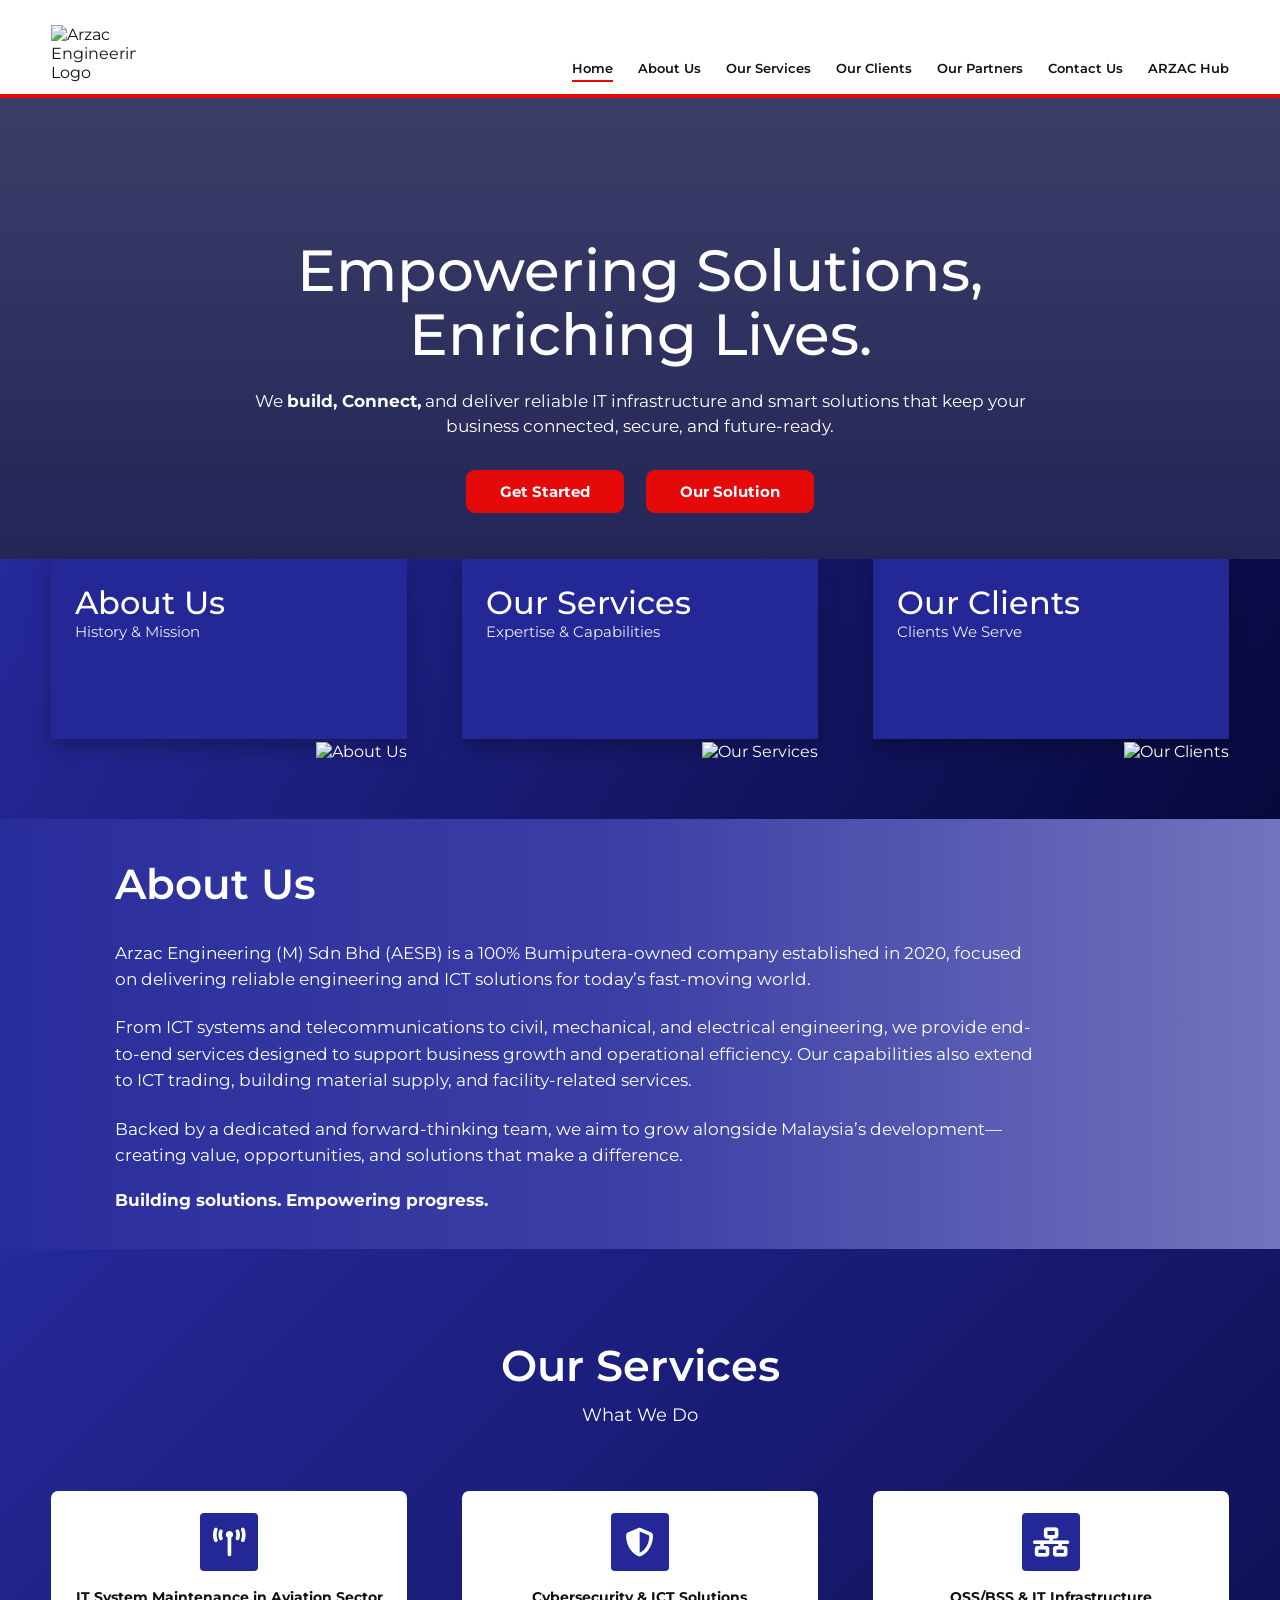
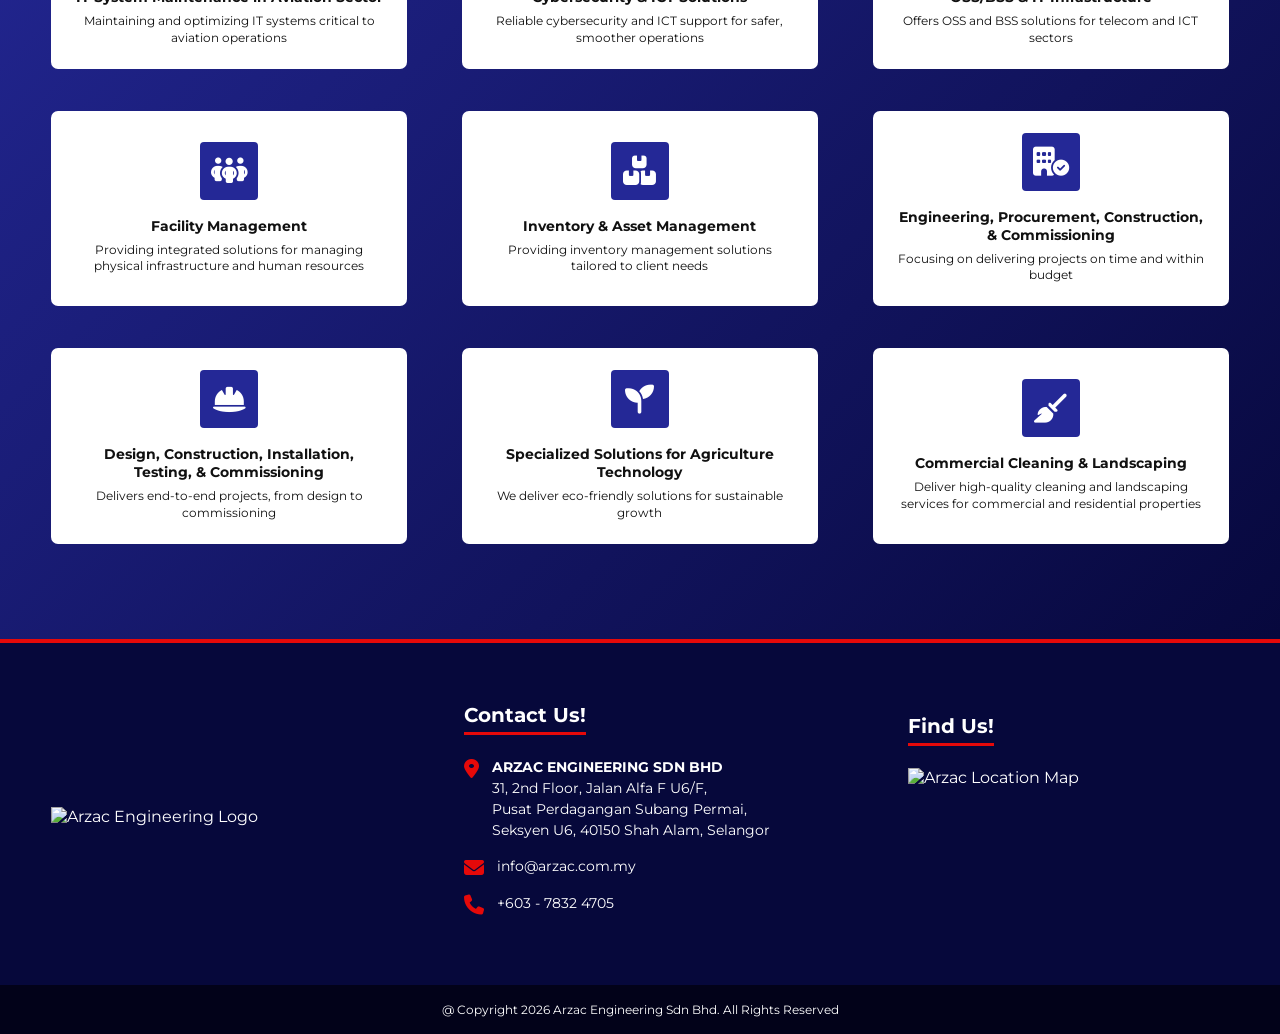
==== index.html @ a100c5b9 "first push" ====
<!DOCTYPE html>
<html lang="en">
<head>
  <meta charset="UTF-8" />
  <meta name="viewport" content="width=device-width, initial-scale=1.0" />
  <title>Arzac Engineering | Home</title>

  <link rel="stylesheet" href="css/style.css" />

  <link
    rel="stylesheet"
    href="https://cdnjs.cloudflare.com/ajax/libs/font-awesome/6.5.1/css/all.min.css"
  />
</head>

<body>
  <!-- Header -->
  <header class="header">
    <div class="container nav-container">
      <a href="index.html" class="logo">
        <img src="images/logo.png" alt="Arzac Engineering Logo" />
      </a>

      <nav class="navbar" id="navbar">
        <a href="index.html" class="active">Home</a>
        <a href="about.html">About Us</a>
        <a href="services.html">Our Services</a>
        <a href="clients.html">Our Clients</a>
        <a href="partners.html">Our Partners</a>
        <a href="contact.html">Contact Us</a>
        <a href="hub.html">ARZAC Hub</a>
      </nav>

      <button class="menu-toggle" id="menuToggle">
        <i class="fa-solid fa-bars"></i>
      </button>
    </div>
  </header>

  <!-- Main -->
  <main>
    <!-- Hero -->
    <section class="hero">
      <div class="hero-overlay">
        <h1>Empowering Solutions,<br />Enriching Lives.</h1>
        <p>
          We <strong>build, Connect,</strong> and deliver reliable IT infrastructure
          and smart solutions that keep your business connected, secure, and
          future-ready.
        </p>

        <div class="hero-buttons">
          <a href="#about" class="btn btn-red">Get Started</a>
          <a href="#services" class="btn btn-red">Our Solution</a>
        </div>
      </div>
    </section>

    <!-- Quick Cards -->
    <section class="quick-cards">
      <div class="container quick-card-grid">
        <a href="#about" class="quick-card">
          <div>
            <h3>About Us</h3>
            <p>History & Mission</p>
          </div>
          <img src="images/about-card.png" alt="About Us" />
        </a>

        <a href="#services" class="quick-card">
          <div>
            <h3>Our Services</h3>
            <p>Expertise & Capabilities</p>
          </div>
          <img src="images/services-card.png" alt="Our Services" />
        </a>

        <a href="clients.html" class="quick-card">
          <div>
            <h3>Our Clients</h3>
            <p>Clients We Serve</p>
          </div>
          <img src="images/clients-card.png" alt="Our Clients" />
        </a>
      </div>
    </section>

    <!-- About -->
    <section class="about-section" id="about">
      <div class="about-content">
        <h2>About Us</h2>

        <p>
          Arzac Engineering (M) Sdn Bhd (AESB) is a 100% Bumiputera-owned
          company established in 2020, focused on delivering reliable engineering
          and ICT solutions for today’s fast-moving world.
        </p>

        <p>
          From ICT systems and telecommunications to civil, mechanical, and
          electrical engineering, we provide end-to-end services designed to
          support business growth and operational efficiency. Our capabilities
          also extend to ICT trading, building material supply, and
          facility-related services.
        </p>

        <p>
          Backed by a dedicated and forward-thinking team, we aim to grow
          alongside Malaysia’s development—creating value, opportunities, and
          solutions that make a difference.
        </p>

        <strong>Building solutions. Empowering progress.</strong>
      </div>
    </section>

    <!-- Services -->
    <section class="services-section" id="services">
      <div class="container">
        <div class="section-title">
          <h2>Our Services</h2>
          <p>What We Do</p>
        </div>

        <div class="services-grid">
          <div class="service-card">
            <i class="fa-solid fa-tower-broadcast"></i>
            <h4>IT System Maintenance in Aviation Sector</h4>
            <p>Maintaining and optimizing IT systems critical to aviation operations</p>
          </div>

          <div class="service-card">
            <i class="fa-solid fa-shield-halved"></i>
            <h4>Cybersecurity & ICT Solutions</h4>
            <p>Reliable cybersecurity and ICT support for safer, smoother operations</p>
          </div>

          <div class="service-card">
            <i class="fa-solid fa-network-wired"></i>
            <h4>OSS/BSS & IT Infrastructure</h4>
            <p>Offers OSS and BSS solutions for telecom and ICT sectors</p>
          </div>

          <div class="service-card">
            <i class="fa-solid fa-people-group"></i>
            <h4>Facility Management</h4>
            <p>Providing integrated solutions for managing physical infrastructure and human resources</p>
          </div>

          <div class="service-card">
            <i class="fa-solid fa-boxes-stacked"></i>
            <h4>Inventory & Asset Management</h4>
            <p>Providing inventory management solutions tailored to client needs</p>
          </div>

          <div class="service-card">
            <i class="fa-solid fa-building-circle-check"></i>
            <h4>Engineering, Procurement, Construction, & Commissioning</h4>
            <p>Focusing on delivering projects on time and within budget</p>
          </div>

          <div class="service-card">
            <i class="fa-solid fa-helmet-safety"></i>
            <h4>Design, Construction, Installation, Testing, & Commissioning</h4>
            <p>Delivers end-to-end projects, from design to commissioning</p>
          </div>

          <div class="service-card">
            <i class="fa-solid fa-seedling"></i>
            <h4>Specialized Solutions for Agriculture Technology</h4>
            <p>We deliver eco-friendly solutions for sustainable growth</p>
          </div>

          <div class="service-card">
            <i class="fa-solid fa-broom"></i>
            <h4>Commercial Cleaning & Landscaping</h4>
            <p>Deliver high-quality cleaning and landscaping services for commercial and residential properties</p>
          </div>
        </div>
      </div>
    </section>
  </main>

  <!-- Footer -->
  <footer class="footer">
    <div class="footer-top"></div>

    <div class="container footer-grid">
      <div class="footer-logo">
        <img src="images/footer-logo.png" alt="Arzac Engineering Logo" />
      </div>

      <div class="footer-contact">
        <h3>Contact Us!</h3>

        <p>
          <i class="fa-solid fa-location-dot"></i>
          <span>
            <strong>ARZAC ENGINEERING SDN BHD</strong><br />
            31, 2nd Floor, Jalan Alfa F U6/F,<br />
            Pusat Perdagangan Subang Permai,<br />
            Seksyen U6, 40150 Shah Alam, Selangor
          </span>
        </p>

        <p>
          <i class="fa-solid fa-envelope"></i>
          <span>info@arzac.com.my</span>
        </p>

        <p>
          <i class="fa-solid fa-phone"></i>
          <span>+603 - 7832 4705</span>
        </p>
      </div>

      <div class="footer-map">
        <h3>Find Us!</h3>
        <img src="images/map.png" alt="Arzac Location Map" />
      </div>
    </div>

    <div class="copyright">
      @ Copyright 2026 Arzac Engineering Sdn Bhd. All Rights Reserved
    </div>
  </footer>

  <script src="js/main.js"></script>
</body>
</html>
---- css/style.css ----
@import url("https://fonts.googleapis.com/css2?family=Montserrat:wght@300;400;500;600;700;800&display=swap");

:root {
  --navy: #06083b;
  --blue: #242896;
  --blue-light: #2f34a8;
  --red: #e50909;
  --white: #ffffff;
  --text-dark: #111111;
}

* {
  margin: 0;
  padding: 0;
  box-sizing: border-box;
}

html {
  scroll-behavior: smooth;
}

body {
  font-family: "Montserrat", sans-serif;
  background: #ffffff;
  color: var(--text-dark);
}

a {
  text-decoration: none;
  color: inherit;
}

img {
  max-width: 100%;
  display: block;
}

.container {
  width: min(1180px, 92%);
  margin: 0 auto;
}

/* Header */
.header {
  background: #ffffff;
  padding: 25px 0 12px;
  position: sticky;
  top: 0;
  z-index: 1000;
}

.nav-container {
  display: flex;
  align-items: flex-end;
  justify-content: space-between;
}

.logo img {
  width: 85px;
}

.navbar {
  display: flex;
  gap: 25px;
  align-items: center;
}

.navbar a {
  font-size: 13px;
  font-weight: 600;
  color: #111;
  border-bottom: 2px solid transparent;
  padding-bottom: 4px;
}

.navbar a:hover,
.navbar a.active {
  border-bottom-color: var(--red);
}

.menu-toggle {
  display: none;
  background: none;
  border: none;
  font-size: 26px;
  cursor: pointer;
}

/* Hero */
.hero {
  min-height: 560px;
  background:
    linear-gradient(rgba(5, 8, 63, 0.78), rgba(5, 8, 63, 0.9)),
    url("../images/hero-bg.jpg") center/cover no-repeat;
  border-top: 4px solid var(--red);
  display: flex;
  align-items: center;
  justify-content: center;
  text-align: center;
  color: var(--white);
}

.hero h1 {
  font-size: clamp(34px, 5vw, 58px);
  line-height: 1.1;
  font-weight: 500;
  margin-bottom: 22px;
}

.hero p {
  max-width: 780px;
  margin: 0 auto 30px;
  font-size: 17px;
  line-height: 1.5;
}

.hero-buttons {
  display: flex;
  justify-content: center;
  gap: 22px;
  flex-wrap: wrap;
}

.btn {
  padding: 12px 34px;
  border-radius: 9px;
  font-weight: 700;
  font-size: 15px;
  transition: 0.3s ease;
}

.btn-red {
  background: var(--red);
  color: var(--white);
}

.btn-red:hover {
  transform: translateY(-3px);
  box-shadow: 0 8px 20px rgba(229, 9, 9, 0.35);
}

/* Quick Cards */
.quick-cards {
  background: linear-gradient(120deg, #25299a, #07083d);
  margin-top: -95px;
  padding-bottom: 80px;
}

.quick-card-grid {
  display: grid;
  grid-template-columns: repeat(3, 1fr);
  gap: 55px;
}

.quick-card {
  height: 180px;
  background: var(--blue);
  color: var(--white);
  padding: 24px;
  position: relative;
  overflow: visible;
  box-shadow: 0 10px 18px rgba(0, 0, 0, 0.25);
  transition: 0.3s ease;
}

.quick-card:hover {
  transform: translateY(-8px);
}

.quick-card h3 {
  font-size: 32px;
  font-weight: 500;
}

.quick-card p {
  font-size: 15px;
  opacity: 0.9;
}

.quick-card img {
  position: absolute;
  right: 0;
  bottom: -22px;
  max-height: 120px;
}

/* About */
.about-section {
  min-height: 430px;
  color: var(--white);
  background:
    linear-gradient(90deg, rgba(37, 41, 154, 0.98) 0%, rgba(37, 41, 154, 0.9) 48%, rgba(37, 41, 154, 0.65) 100%),
    url("../images/about-bg.jpg") center/cover no-repeat;
  display: flex;
  align-items: center;
}

.about-content {
  width: min(1050px, 88%);
  margin: 0 auto;
}

.about-content h2 {
  font-size: 42px;
  font-weight: 600;
  margin-bottom: 30px;
}

.about-content p {
  max-width: 920px;
  font-size: 17px;
  line-height: 1.55;
  margin-bottom: 22px;
}

.about-content strong {
  font-size: 17px;
}

/* Services */
.services-section {
  background: linear-gradient(135deg, #25299a 0%, #07083d 100%);
  color: var(--white);
  padding: 90px 0 95px;
}

.section-title {
  text-align: center;
  margin-bottom: 65px;
}

.section-title h2 {
  font-size: 43px;
  font-weight: 600;
  margin-bottom: 12px;
}

.section-title p {
  font-size: 18px;
}

.services-grid {
  display: grid;
  grid-template-columns: repeat(3, 1fr);
  gap: 42px 55px;
}

.service-card {
  background: var(--white);
  color: #111;
  min-height: 155px;
  border-radius: 7px;
  padding: 22px 24px;
  text-align: center;
  display: flex;
  flex-direction: column;
  align-items: center;
  justify-content: center;
  transition: 0.3s ease;
}

.service-card:hover {
  transform: translateY(-8px);
  box-shadow: 0 14px 28px rgba(0, 0, 0, 0.25);
}

.service-card i {
  width: 58px;
  height: 58px;
  background: var(--blue);
  color: var(--white);
  font-size: 29px;
  border-radius: 4px;
  display: grid;
  place-items: center;
  margin-bottom: 17px;
}

.service-card h4 {
  font-size: 14px;
  font-weight: 700;
  margin-bottom: 7px;
}

.service-card p {
  font-size: 12px;
  line-height: 1.4;
}

/* Footer */
.footer {
  background: var(--navy);
  color: var(--white);
}

.footer-top {
  height: 4px;
  background: var(--red);
}

.footer-grid {
  padding: 60px 0 55px;
  display: grid;
  grid-template-columns: 1.1fr 1.2fr 1fr;
  gap: 60px;
  align-items: center;
}

.footer-logo img {
  width: 230px;
}

.footer h3 {
  font-size: 20px;
  margin-bottom: 22px;
  display: inline-block;
  border-bottom: 3px solid var(--red);
  padding-bottom: 5px;
}

.footer-contact p {
  display: flex;
  align-items: flex-start;
  gap: 13px;
  font-size: 14px;
  line-height: 1.5;
  margin-bottom: 15px;
}

.footer-contact i {
  color: var(--red);
  font-size: 20px;
  margin-top: 2px;
}

.footer-map img {
  width: 280px;
  height: 150px;
  object-fit: cover;
}

.copyright {
  background: #020219;
  text-align: center;
  padding: 17px;
  font-size: 12px;
}

/* Responsive */
@media (max-width: 992px) {
  .navbar {
    position: absolute;
    top: 95px;
    right: 4%;
    background: #ffffff;
    width: 260px;
    flex-direction: column;
    align-items: flex-start;
    padding: 25px;
    box-shadow: 0 10px 25px rgba(0, 0, 0, 0.2);
    display: none;
  }

  .navbar.show {
    display: flex;
  }

  .menu-toggle {
    display: block;
  }

  .quick-card-grid,
  .services-grid,
  .footer-grid {
    grid-template-columns: 1fr;
  }

  .quick-cards {
    margin-top: 0;
    padding: 50px 0;
  }

  .quick-card {
    height: 170px;
  }

  .footer-grid {
    text-align: center;
  }

  .footer-logo img,
  .footer-map img {
    margin: 0 auto;
  }

  .footer-contact p {
    justify-content: center;
    text-align: left;
  }
}

@media (max-width: 576px) {
  .header {
    padding-top: 15px;
  }

  .logo img {
    width: 70px;
  }

  .hero {
    min-height: 500px;
    padding: 60px 20px;
  }

  .hero p {
    font-size: 14px;
  }

  .quick-card h3 {
    font-size: 25px;
  }

  .about-content h2,
  .section-title h2 {
    font-size: 32px;
  }

  .about-content p {
    font-size: 14px;
  }

  .footer-logo img {
    width: 180px;
  }
}
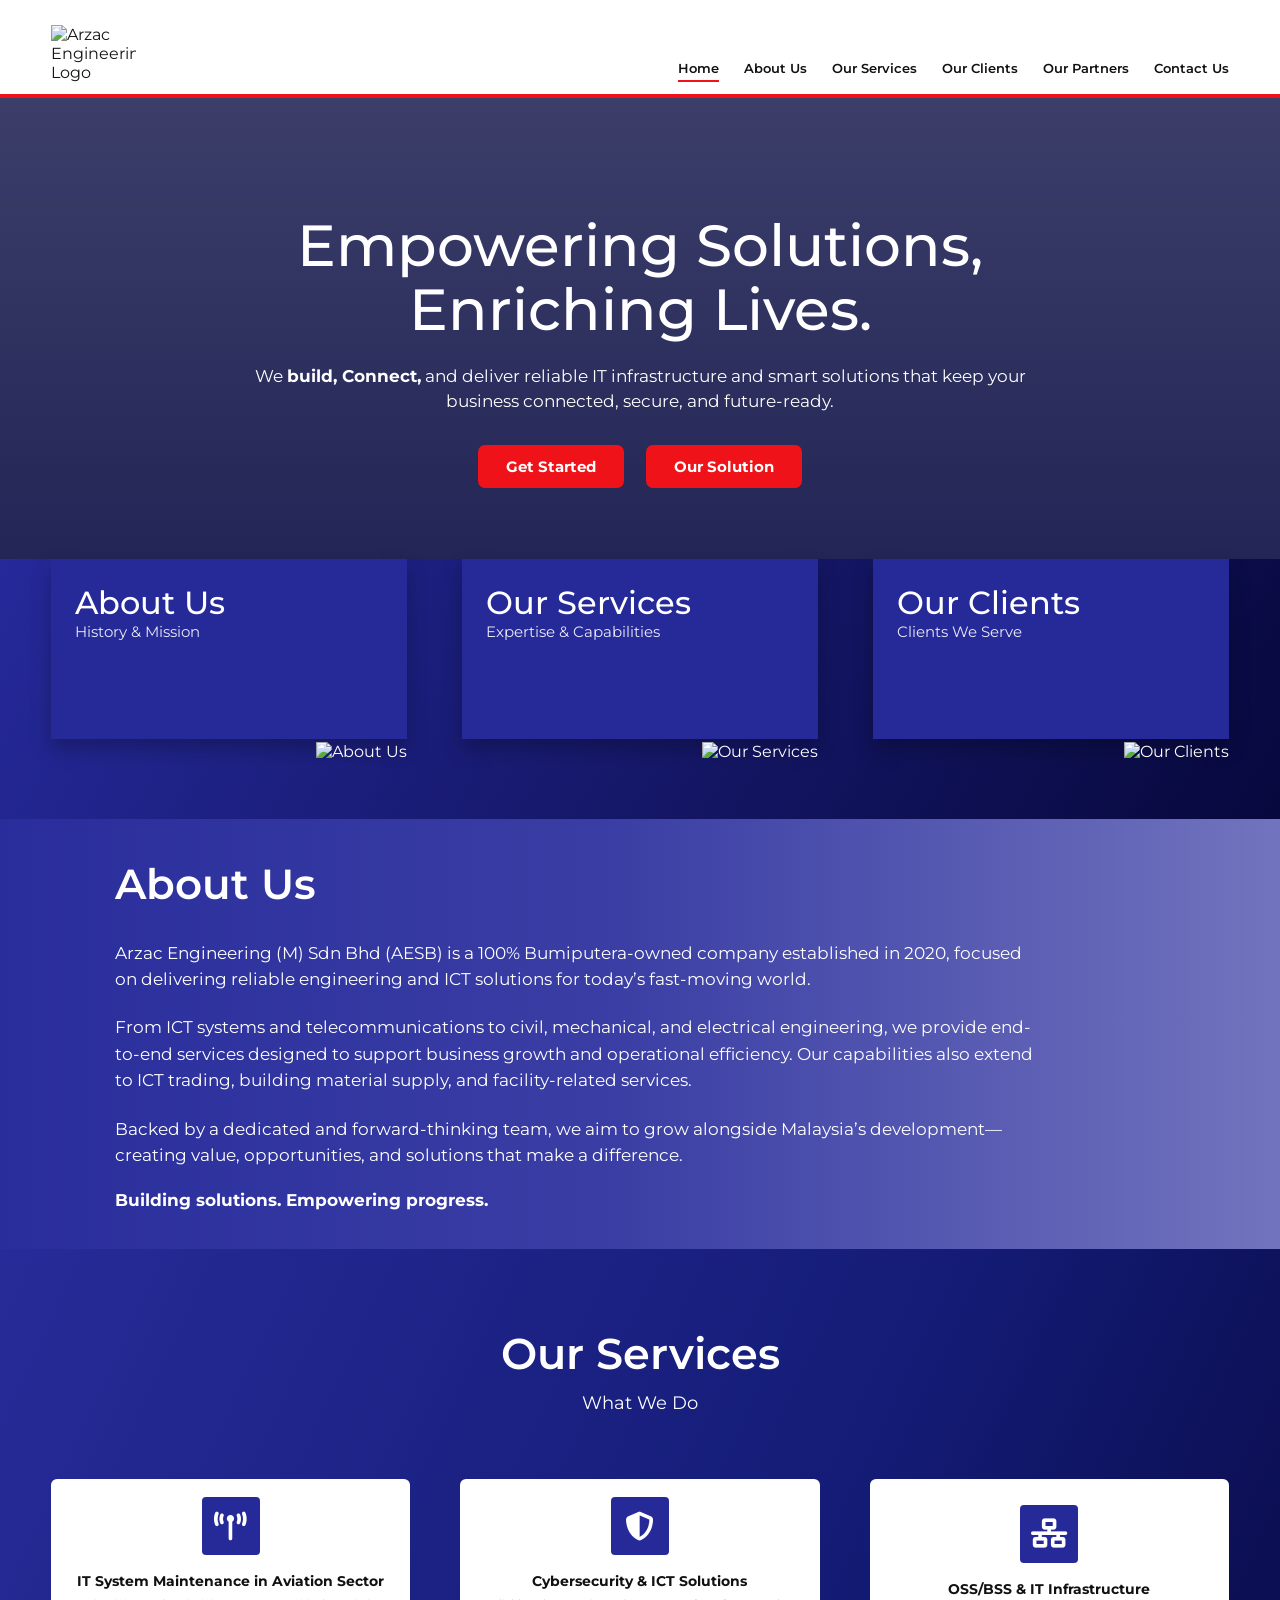
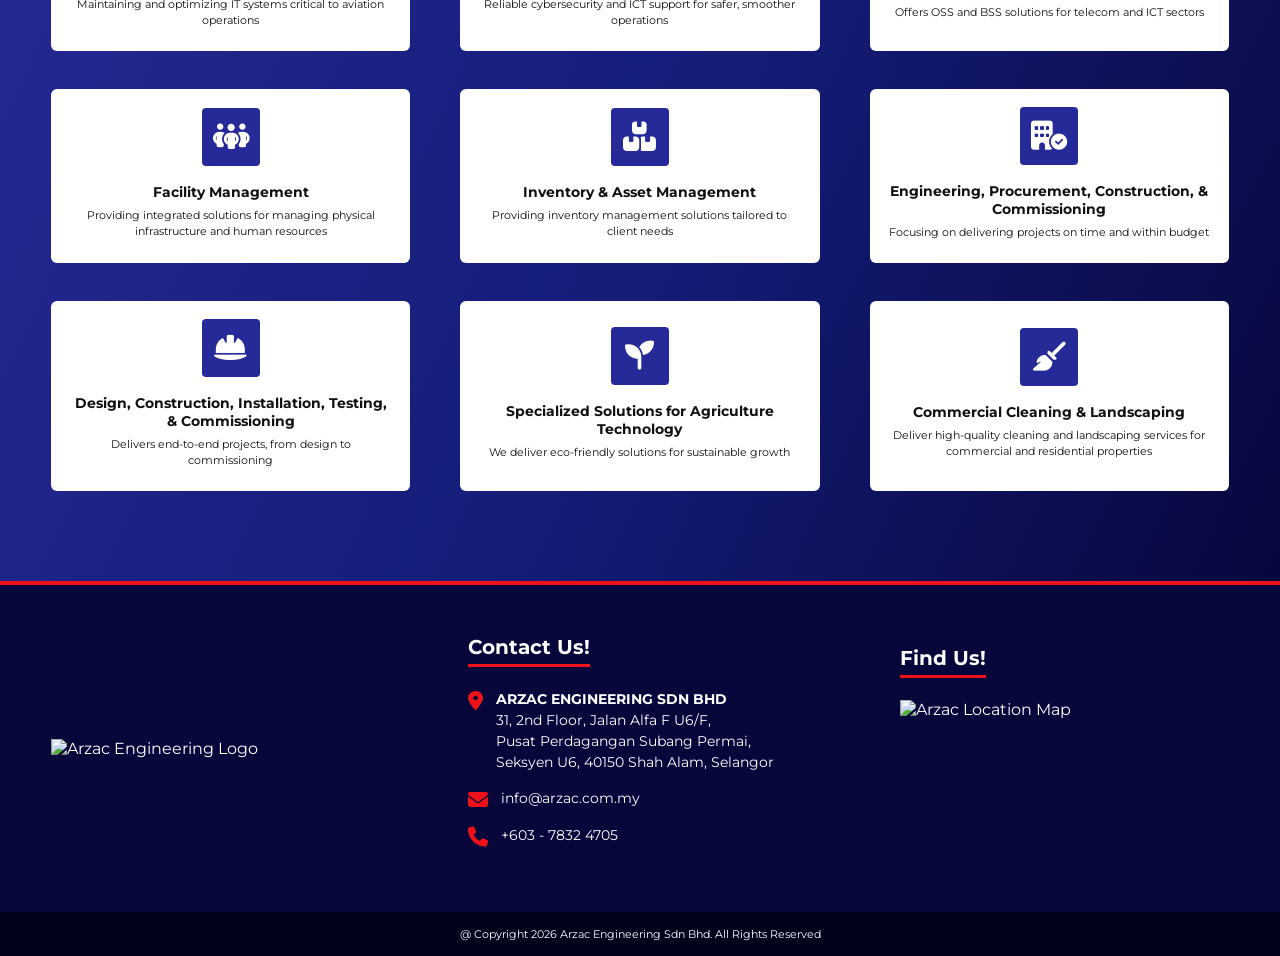
==== commit 3e5fdcde: "buang HUB" ====
--- a/index.html
+++ b/index.html
@@ -28,7 +28,7 @@
         <a href="clients.html">Our Clients</a>
         <a href="partners.html">Our Partners</a>
         <a href="contact.html">Contact Us</a>
-        <a href="hub.html">ARZAC Hub</a>
+         <!--  <a href="hub.html" data-page="hub">ARZAC Hub</a>  --> 
       </nav>
 
       <button class="menu-toggle" id="menuToggle">
--- a/css/style.css
+++ b/css/style.css
@@ -434,3 +434,18 @@
     width: 180px;
   }
 }
+
+:root{--navy:#06063b;--navy2:#10134d;--blue:#262a98;--blue2:#1727a8;--red:#ef1219;--white:#fff;--ink:#141414;--shadow:0 16px 35px rgba(0,0,0,.18)}
+*{box-sizing:border-box}html{scroll-behavior:smooth}body{margin:0;font-family:Montserrat,Arial,sans-serif;color:var(--ink);background:#fff}a{color:inherit;text-decoration:none}img{display:block;max-width:100%}.container{width:min(1180px,92%);margin-inline:auto}
+.site-header{background:#fff;position:sticky;top:0;z-index:50}.nav-wrap{min-height:112px;display:flex;align-items:flex-end;justify-content:space-between;padding:16px 0 12px}.brand img{width:88px;height:68px;object-fit:contain}.site-nav{display:flex;gap:25px;align-items:center}.site-nav a{font-size:13px;font-weight:500;padding:8px 0;border-bottom:2px solid transparent}.site-nav a:hover,.site-nav a.active{border-color:var(--red)}.menu-toggle{display:none;background:none;border:0;padding:8px}.menu-toggle span{display:block;width:27px;height:3px;background:#111;margin:5px;border-radius:5px}
+.hero-image{background-image:linear-gradient(rgba(22,28,126,.76),rgba(4,7,57,.83)),var(--bg);background-position:center;background-size:cover;border-top:3px solid var(--red);color:#fff}.home-hero{min-height:520px;display:grid;place-items:center;text-align:center}.hero-overlay{padding:80px 22px 130px}.home-hero h1{font-size:clamp(38px,5vw,64px);font-weight:500;line-height:1.08;margin:0 0 20px}.home-hero p{max-width:820px;margin:0 auto 28px;font-size:17px;line-height:1.55}.button-row{display:flex;justify-content:center;gap:20px;flex-wrap:wrap}.btn{display:inline-flex;align-items:center;justify-content:center;border:0;border-radius:7px;background:var(--red);color:#fff;padding:12px 28px;font:700 15px Montserrat;cursor:pointer;transition:.25s}.btn:hover{transform:translateY(-2px);box-shadow:0 10px 22px rgba(239,18,25,.35)}
+.quick-links{background:linear-gradient(110deg,var(--blue),var(--navy));padding:0 0 70px}.quick-grid{display:grid;grid-template-columns:repeat(3,1fr);gap:50px;transform:translateY(-74px);margin-bottom:-74px}.quick-grid a{position:relative;min-height:170px;padding:24px;background:#292f9d;color:#fff;box-shadow:var(--shadow);overflow:hidden;transition:.25s}.quick-grid a:hover{transform:translateY(-6px)}.quick-grid h3{font-size:28px;font-weight:500;margin:0 0 5px}.quick-grid span{font-size:14px;opacity:.85}.quick-grid b{position:absolute;right:24px;bottom:12px;font-size:72px;opacity:.32}
+.about-band{background-image:linear-gradient(90deg,rgba(40,45,158,.98),rgba(41,46,158,.78)),url('../images/about-bg.jpg');background-size:cover;background-position:center;color:#fff;padding:72px 0}.about-copy h2{font-size:36px;margin:0 0 28px}.about-copy p{max-width:980px;font-size:16px;line-height:1.6}.about-copy strong{display:inline-block;margin-top:8px}
+.services-section{background:linear-gradient(115deg,#272b98 0%,#141c77 55%,#07073d 100%);padding:78px 0 90px;color:#fff}.services-section.standalone{min-height:680px}.section-heading{text-align:center;margin-bottom:52px}.section-heading h2{font-size:40px;margin:0 0 8px}.section-heading p{margin:0;font-size:17px}.services-grid{display:grid;grid-template-columns:repeat(3,1fr);gap:38px 50px}.service-card{background:#fff;color:#111;border-radius:6px;text-align:center;padding:18px 18px 22px;min-height:160px;display:flex;flex-direction:column;align-items:center;justify-content:center;transition:.25s}.service-card:hover{transform:translateY(-7px);box-shadow:var(--shadow)}.service-icon{width:58px;height:58px;border-radius:5px;background:#2b309e;color:#fff;display:grid;place-items:center;font-size:29px;margin-bottom:14px}.service-card h3{font-size:13px;line-height:1.25;margin:0 0 8px}.service-card p{font-size:11px;line-height:1.45;margin:0}
+.inner-hero{min-height:360px;display:flex;align-items:center}.hero-left{padding:58px 38px}.hero-left h1{font-size:clamp(58px,8vw,100px);line-height:1.02;font-weight:500;margin:0 0 20px}.hero-left p{font-size:19px}.stats{background:linear-gradient(90deg,#121547,#2026a0);color:#fff;padding:34px 0}.stats-grid{display:grid;grid-template-columns:repeat(3,1fr)}.stats-grid>div{display:flex;align-items:center;justify-content:center;gap:14px;border-right:2px solid rgba(255,255,255,.75)}.stats-grid>div:last-child{border:0}.stats b{font-size:48px}.stats span{max-width:130px}.values-section{background:linear-gradient(120deg,#222964,#1e28ad);color:#fff;padding:64px 0;border-bottom:3px solid var(--red)}.values-grid{display:grid;grid-template-columns:.8fr 1.4fr;gap:80px;align-items:center}.values-grid>h2{font-size:72px;line-height:.98;font-weight:500;margin:0}.tabs{display:flex;max-width:480px}.tab{flex:1;border:0;background:#24284f;color:#fff;padding:12px;font:500 14px Montserrat;text-decoration:underline;cursor:pointer}.tab.active{background:#6f7ac9}.tab-panel{display:none;background:#25294f;padding:34px;margin-top:18px;min-height:150px;border-radius:4px;font-size:18px;line-height:1.35}.tab-panel.active{display:block}.core-panel{font-size:34px;background:transparent}
+.page-banner{min-height:260px;display:grid;place-items:center;text-align:center}.page-banner h1{font-size:48px;margin:0 0 8px}.page-banner p{font-size:19px;margin:0}.logo-section{min-height:820px;padding:58px 0;background:linear-gradient(115deg,#252b98,#07073f)}.logo-section.tall{min-height:1050px}.logo-grid{display:grid;grid-template-columns:repeat(4,1fr);gap:18px}.logo-card{background:#fff;border-radius:5px;min-height:155px;display:grid;place-items:center;padding:18px;text-align:center;box-shadow:0 8px 20px rgba(0,0,0,.08);transition:.25s}.logo-card:hover{transform:translateY(-5px)}.logo-card span{font-size:25px;font-weight:800;color:#22318e}.logo-card:nth-child(odd) span{color:#111}.partners-grid .partner{min-height:175px}
+.contact-section{display:grid;grid-template-columns:1fr 1.05fr;background:linear-gradient(120deg,#2a2f9d,#08083f);color:#fff;border-bottom:3px solid var(--red)}.contact-photo{min-height:455px;background:url('../images/contact-office.jpg') center/cover}.contact-form{padding:28px 42px 18px}.contact-form h2{font-size:30px;margin:0 0 20px}.contact-form label{display:block;font-size:18px;font-weight:600;margin:14px 0}.contact-form input,.contact-form textarea{display:block;width:100%;margin-top:9px;border:0;border-radius:4px;padding:13px;font:16px Montserrat}.contact-form .btn{float:right;min-width:120px}.form-status{min-height:24px;font-size:14px}.form-status.error{color:#ffd1d1}.form-status.success{color:#c8ffd5}
+.hub-banner{min-height:220px}.featured-news{min-height:430px;position:relative}.featured-caption{position:absolute;left:0;right:0;bottom:0;padding:60px 4% 28px;background:linear-gradient(transparent,rgba(0,0,0,.8))}.featured-caption h2{font-size:21px;margin:0 0 8px}.featured-caption p{margin:0;font-size:13px}.news-section,.article-section{background:linear-gradient(115deg,#272c9c,#08083f);padding:42px 0 100px}.news-grid{display:grid;grid-template-columns:repeat(3,1fr);gap:18px}.news-card{background:#fff;color:#111;border-radius:5px;padding:18px;min-height:128px;transition:.25s}.news-card:hover{transform:translateY(-4px)}.news-card small{font-size:10px;color:#666}.news-card h3{font-size:18px;line-height:1.15;margin:20px 0 0}.article-hero{min-height:500px}.article-layout{display:grid;grid-template-columns:.7fr 1.7fr;gap:45px;align-items:start}.article-layout aside{color:#fff}.article-layout aside h1{font-size:38px;line-height:1.08}.article-layout article{background:#fff;border-radius:7px;padding:34px}.article-layout article h2{font-size:20px}.article-layout article h4{margin-top:-8px}.article-layout article p{line-height:1.45}.related{margin-top:38px}
+.site-footer{background:#06063b;color:#fff}.footer-accent{height:3px;background:var(--red)}.footer-grid{display:grid;grid-template-columns:1.1fr 1.15fr 1fr;gap:55px;align-items:center;padding:50px 0}.footer-logo{width:240px}.site-footer h3{display:inline-block;margin:0 0 18px;border-bottom:3px solid var(--red);padding-bottom:5px}.site-footer p{font-size:13px;line-height:1.5}.site-footer a:hover{text-decoration:underline}.map-image{width:260px;height:145px;object-fit:cover}.copyright{text-align:center;background:#02021b;padding:15px;font-size:11px}.back-top{position:fixed;right:22px;bottom:22px;width:44px;height:44px;border:0;border-radius:50%;background:var(--red);color:#fff;font-size:20px;cursor:pointer;opacity:0;pointer-events:none;transition:.25s}.back-top.show{opacity:1;pointer-events:auto}
+@media(max-width:900px){.nav-wrap{min-height:86px;align-items:center}.brand img{width:70px;height:58px}.menu-toggle{display:block}.site-nav{display:none;position:absolute;top:86px;left:4%;right:4%;background:#fff;box-shadow:var(--shadow);padding:18px;flex-direction:column;align-items:flex-start}.site-nav.open{display:flex}.quick-grid,.services-grid,.logo-grid,.news-grid{grid-template-columns:repeat(2,1fr)}.quick-grid{gap:20px}.stats-grid{grid-template-columns:1fr}.stats-grid>div{border-right:0;border-bottom:1px solid rgba(255,255,255,.4);padding:18px}.values-grid,.contact-section,.article-layout,.footer-grid{grid-template-columns:1fr}.values-grid>h2{font-size:55px}.contact-photo{min-height:330px}.footer-grid{text-align:center}.footer-logo,.map-image{margin-inline:auto}.article-layout aside h1{font-size:30px}}
+@media(max-width:580px){.home-hero{min-height:480px}.hero-overlay{padding:70px 18px 110px}.home-hero p{font-size:14px}.quick-grid,.services-grid,.logo-grid,.news-grid{grid-template-columns:1fr}.quick-grid{transform:translateY(-55px);margin-bottom:-55px}.about-band,.services-section{padding:58px 0}.hero-left{padding:44px 20px}.hero-left h1{font-size:58px}.page-banner h1{font-size:38px}.page-banner p{font-size:15px;padding-inline:18px}.values-grid{gap:35px}.values-grid>h2{font-size:48px}.contact-form{padding:28px 20px 24px}.article-hero{min-height:300px}.article-layout article{padding:22px}.footer-grid{gap:30px}.footer-logo{width:190px}}
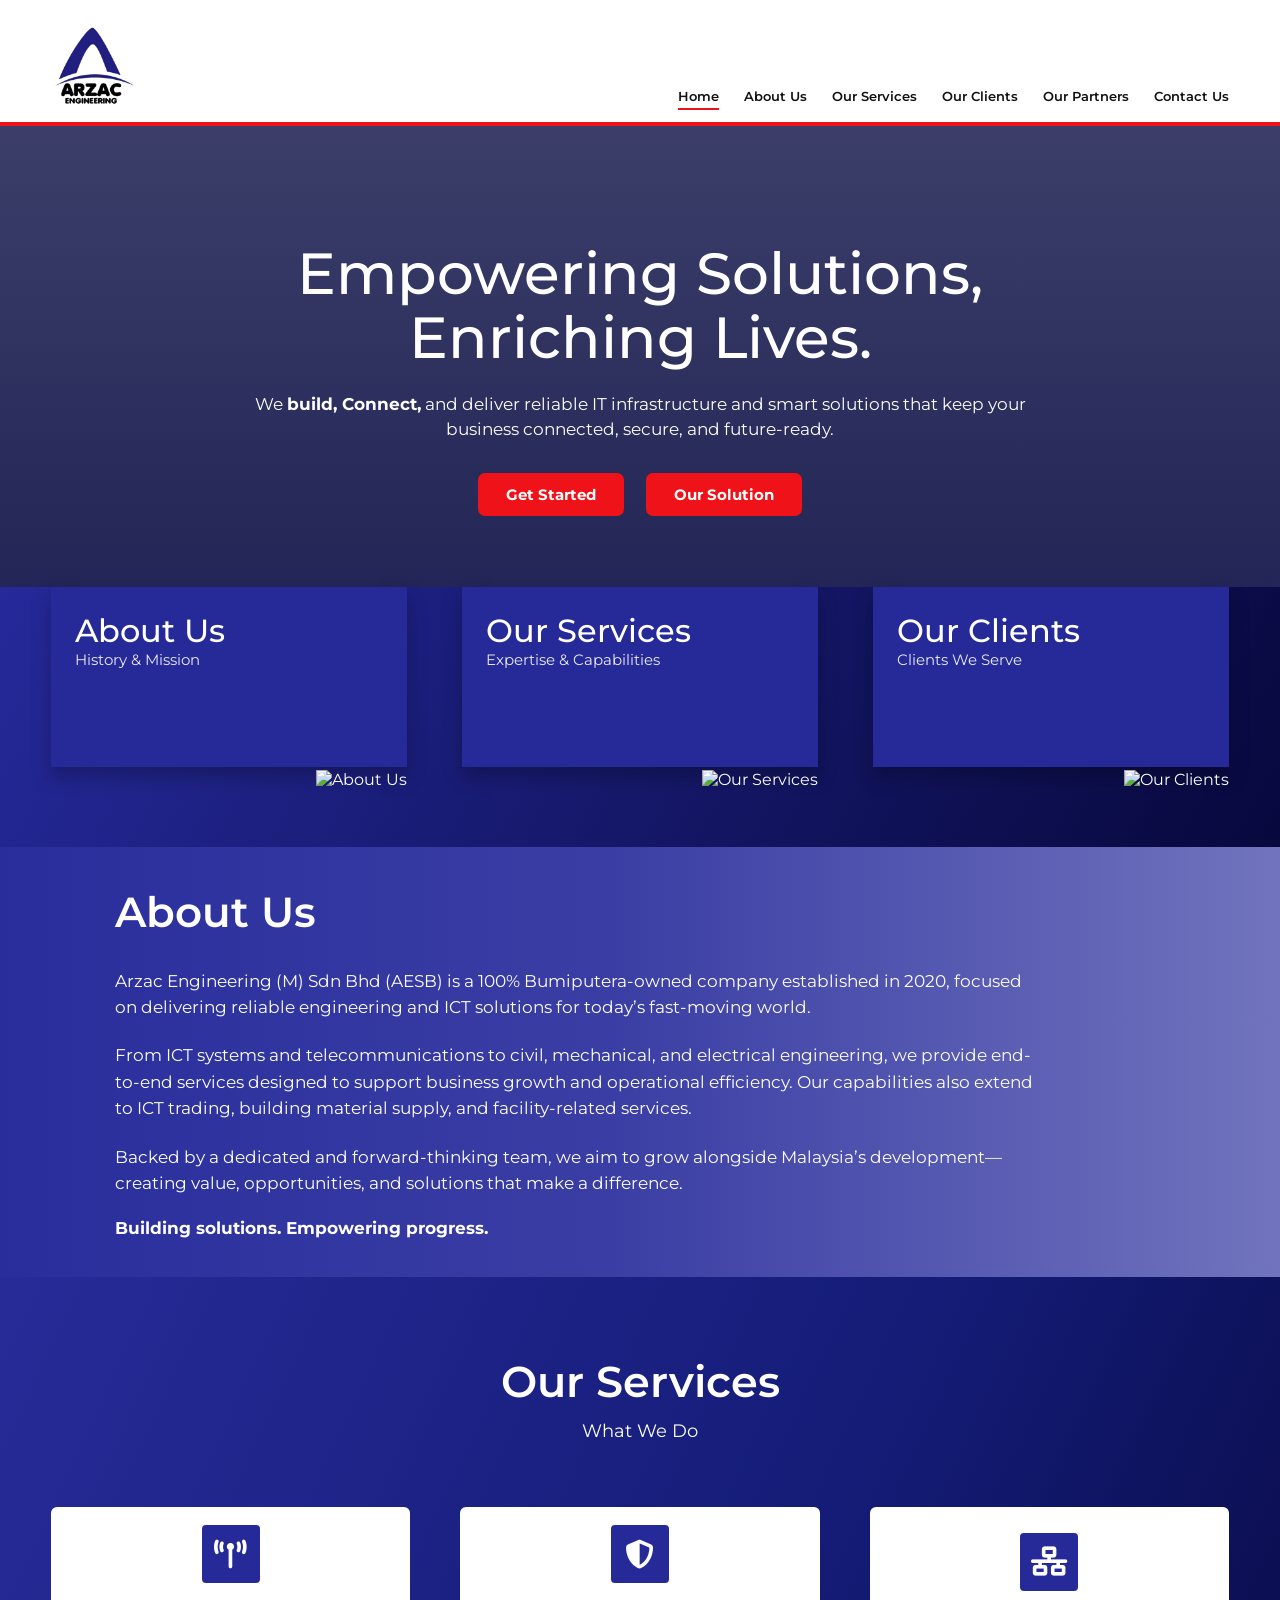
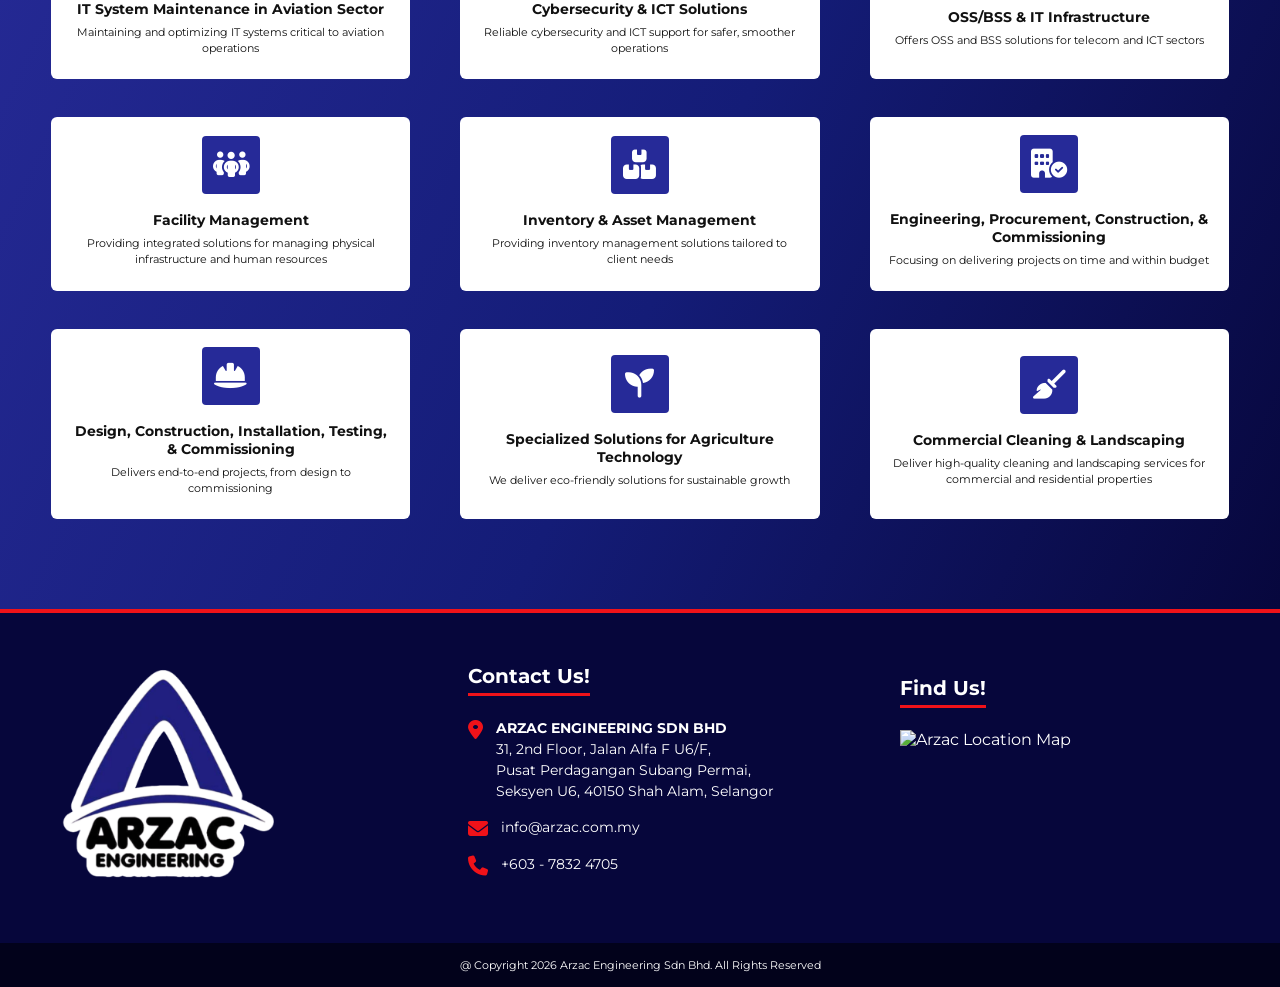
==== commit 215d26f0: "logo update" ====
--- a/index.html
+++ b/index.html
@@ -18,7 +18,7 @@
   <header class="header">
     <div class="container nav-container">
       <a href="index.html" class="logo">
-        <img src="images/logo.png" alt="Arzac Engineering Logo" />
+        <img src="image/logo.png" alt="Arzac Engineering">
       </a>
 
       <nav class="navbar" id="navbar">
@@ -187,7 +187,7 @@
 
     <div class="container footer-grid">
       <div class="footer-logo">
-        <img src="images/footer-logo.png" alt="Arzac Engineering Logo" />
+        <img src="image/logoarzacW.png" alt="Arzac Engineering Logo" />
       </div>
 
       <div class="footer-contact">
